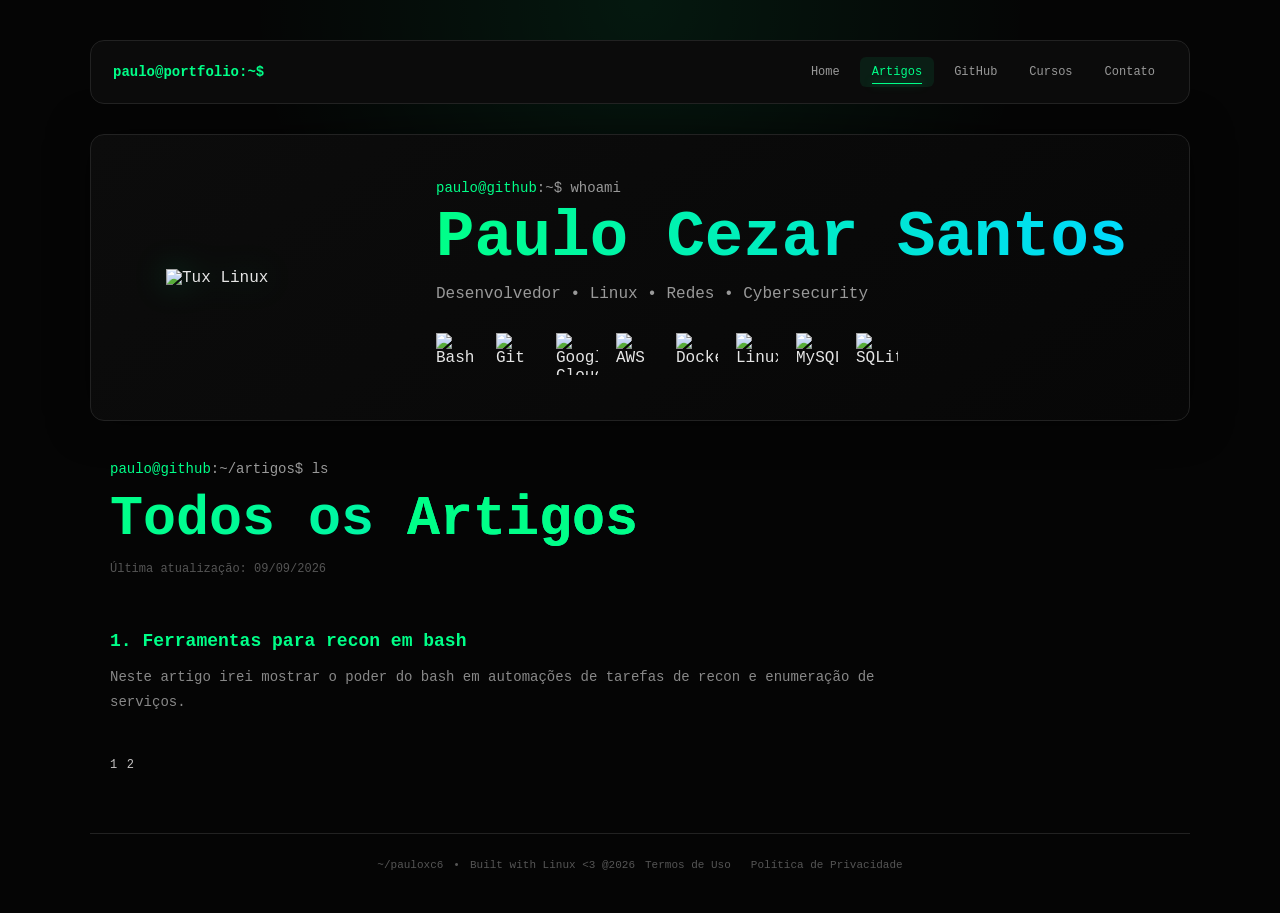
==== artigos/index.html @ ae943aca "style: fix HTML indentation" ====
<!DOCTYPE html>
<html lang="pt-BR">
    <head>
        <meta charset="UTF-8" />
        <meta name="viewport" content="width=device-width, initial-scale=1.0" />

        <title>Paulo Santos | Developer & Cybersecurity</title>

        <link rel="stylesheet" href="../style.css" />
        <link rel="stylesheet" href="./artigos.css" />
        <link rel="apple-touch-icon" sizes="180x180" href="../public/apple-touch-icon.png" />
        <link rel="icon" type="image/png" href="../public/favicon.ico" />
        <link rel="manifest" href="../public/site.webmanifest" />

        <meta name="description" content="Página de artigos, onde posso mostrar conteúdos interessantes." />
        <meta name="keywords" content="Paulo Santos, desenvolvedor, programação, Linux, cybersecurity, segurança da informação, pentest, redes, Bash, Python, PHP, Docker, Git" />

        <meta name="author" content="Paulo Santos" />

        <meta name="robots" content="index, follow" />

        <meta name="language" content="pt-BR" />

        <!-- Canonical -->
        <link rel="canonical" href="https://pauloxc6.github.io/" />

        <!-- Open Graph -->
        <meta property="og:type" content="website" />
        <meta property="og:title" content="Paulo Santos | Desenvolvedor & Cybersecurity" />
        <meta property="og:description" content="Portfólio, projetos e experiências com programação, Linux, redes e segurança da informação." />
        <meta property="og:url" content="https://pauloxc6.github.io/" />
        <meta property="og:site_name" content="Paulo Santos" />

        <!-- Twitter / X -->
        <meta name="twitter:card" content="summary" />
        <meta name="twitter:title" content="Paulo Santos | Desenvolvedor & Cybersecurity" />
        <meta name="twitter:description" content="Portfólio de Paulo Santos — programação, Linux, redes e segurança da informação." />

        <!-- Tema do navegador -->
        <meta name="theme-color" content="#050505" />

        <!-- Google recaptcha -->
        <script src="https://www.google.com/recaptcha/enterprise.js?render=6Ld63astAAAAAGvJQuIdii29S-Kse1_VtAWglQcY"></script>

        <!-- Google Tag Manager -->
        <script>
            (function (w, d, s, l, i) {
                w[l] = w[l] || [];
                w[l].push({ "gtm.start": new Date().getTime(), event: "gtm.js" });
                var f = d.getElementsByTagName(s)[0],
                    j = d.createElement(s),
                    dl = l != "dataLayer" ? "&l=" + l : "";
                j.async = true;
                j.src = "https://www.googletagmanager.com/gtm.js?id=" + i + dl;
                f.parentNode.insertBefore(j, f);
            })(window, document, "script", "dataLayer", "GTM-W9CK8HSD");
        </script>
        <!-- End Google Tag Manager -->
    </head>

    <body>
        <header class="navbar">
            <a href="../index.html" class="nav-logo">paulo@portfolio:~$</a>

            <nav class="nav-links">
                <a href="../index.html">Home</a>
                <a href="../artigos/index.html" class="active">Artigos</a>
                <a href="../index.html#repositories">GitHub</a>
                <a href="../cursos/index.html">Cursos</a>
                <a href="../contato.html">Contato</a>
            </nav>
        </header>

        <main class="container">
            <section class="hero">
                <div class="tux">
                    <img src="https://media.tenor.com/bhewUhwCTYYAAAAj/tux-linux-tux.gif" alt="Tux Linux" />
                </div>

                <div class="content">
                    <p class="terminal"><span>paulo@github</span>:~$ whoami</p>

                    <h1>Paulo Cezar Santos</h1>

                    <p class="description">Desenvolvedor • Linux • Redes • Cybersecurity</p>

                    <div class="tech-stack">
                        <img src="https://cdn.jsdelivr.net/gh/devicons/devicon/icons/bash/bash-original.svg" alt="Bash" />
                        <img src="https://cdn.jsdelivr.net/gh/devicons/devicon/icons/git/git-original.svg" alt="Git" />
                        <img src="https://cdn.jsdelivr.net/gh/devicons/devicon/icons/googlecloud/googlecloud-original.svg" alt="Google Cloud" />
                        <img src="https://cdn.jsdelivr.net/gh/devicons/devicon/icons/amazonwebservices/amazonwebservices-original-wordmark.svg" alt="AWS" />
                        <img src="https://cdn.jsdelivr.net/gh/devicons/devicon/icons/docker/docker-original.svg" alt="Docker" />
                        <img src="https://cdn.jsdelivr.net/gh/devicons/devicon/icons/linux/linux-original.svg" alt="Linux" />
                        <img src="https://cdn.jsdelivr.net/gh/devicons/devicon/icons/mysql/mysql-original.svg" alt="MySQL" />
                        <img src="https://cdn.jsdelivr.net/gh/devicons/devicon/icons/sqlite/sqlite-original.svg" alt="SQLite" />
                    </div>
                </div>
            </section>

            <section class="artigo-page">
                <p class="terminal"><span>paulo@github</span>:~/artigos$ ls</p>

                <h1>Todos os <span>Artigos</span></h1>

                <p class="artigo-updated">Última atualização: 09/09/2026</p>

                <section class="artigo-section">
                    <h2>
                        <a href="../artigos/a/artigo-001.html">1. Ferramentas para recon em bash</a>
                    </h2>

                    <p>Neste artigo irei mostrar o poder do bash em automações de tarefas de recon e enumeração de serviços.</p>
                </section>

                <section class="artigo-pagina">
                    <a href="../artigos/index.html">1</a>
                    <a href="../artigos/_p2/index.html">2</a>
                </section>
            </section>

            <footer>
                <span>~/pauloxc6</span>
                <span>•</span>
                <span>Built with Linux &lt;3 @2026</span>

                <div class="footer-links">
                    <a href="../termos.html">Termos de Uso</a>
                    <a href="../privacidade.html">Política de Privacidade</a>
                </div>
            </footer>
        </main>
        <!-- Google tag (gtag.js) -->
        <script async src="https://www.googletagmanager.com/gtag/js?id=G-Q71QZDFR70"></script>
        <script>
            window.dataLayer = window.dataLayer || [];
            function gtag() {
                dataLayer.push(arguments);
            }
            gtag("js", new Date());

            gtag("config", "G-Q71QZDFR70");
        </script>

        <!-- Google Tag Manager (noscript) -->
        <noscript><iframe src="https://www.googletagmanager.com/ns.html?id=GTM-W9CK8HSD" height="0" width="0" style="display: none; visibility: hidden"></iframe></noscript>
        <!-- End Google Tag Manager (noscript) -->
    </body>
</html>
<!-- Tá olhando aqui por que? kkk -->
---- style.css ----
/* ================================
   RESET
================================ */

* {
    margin: 0;
    padding: 0;
    box-sizing: border-box;
}


/* ================================
   VARIABLES
================================ */

:root {
    --background: #050505;
    --background-secondary: #0b0b0b;

    --card: #101010;
    --border: #222;

    --text: #e6e6e6;
    --text-secondary: #999;

    --green: #00ff88;
    --green-dark: #00aa5c;

    --purple: #bd00ff;

    --radius: 14px;
}

/* ================================
   BODY
================================ */

body {
    min-height: 100vh;

    background:
        radial-gradient(
            circle at top,
            rgba(0, 255, 136, 0.08),
            transparent 35%
        ),
        var(--background);

    color: var(--text);

    font-family:
        "JetBrains Mono",
        "Fira Code",
        "Cascadia Code",
        monospace;

    display: flex;
    flex-direction: column;
    align-items: center;

    padding: 40px 20px;
}


/* ================================
   CONTAINER
================================ */

.container {
    width: 100%;
    max-width: 1100px;
}


/* ================================
   HERO
================================ */

.hero {
    display: grid;

    grid-template-columns: 260px 1fr;

    gap: 40px;

    align-items: center;

    padding: 45px;

    background: linear-gradient(
        145deg,
        #0c0c0c,
        #070707
    );

    border: 1px solid var(--border);

    border-radius: var(--radius);

    box-shadow:
        0 0 40px rgba(0, 0, 0, 0.5),
        inset 0 0 30px rgba(255, 255, 255, 0.01);
}


/* ================================
   TUX
================================ */

.tux {
    display: flex;
    justify-content: center;
    align-items: center;
}

.tux img {
    width: 200px;

    filter:
        drop-shadow(0 0 15px rgba(0, 255, 136, 0.25));

    transition: 0.3s ease;
}

.tux img:hover {
    transform: scale(1.05);

    filter:
        drop-shadow(0 0 25px rgba(0, 255, 136, 0.5));
}


/* ================================
   TERMINAL
================================ */

.terminal {
    color: var(--text-secondary);

    font-size: 14px;

    margin-bottom: 10px;
}

.terminal span {
    color: var(--green);
}


/* ================================
   TITLE
================================ */

h1 {
    font-size: clamp(38px, 6vw, 64px);

    line-height: 1;

    margin-bottom: 15px;

    background: linear-gradient(
        90deg,
        var(--green),
        #00d9ff
    );

    -webkit-background-clip: text;
    background-clip: text;

    color: transparent;
}


/* ================================
   DESCRIPTION
================================ */

.description {
    color: var(--text-secondary);

    font-size: 16px;

    margin-bottom: 30px;
}


/* ================================
   TECH STACK
================================ */

.tech-stack {
    display: flex;

    align-items: center;

    flex-wrap: wrap;

    gap: 18px;
}

.tech-stack img {
    width: 42px;
    height: 42px;

    transition:
        transform 0.2s ease,
        filter 0.2s ease;
}

.tech-stack img:hover {
    transform: translateY(-5px) scale(1.1);

    filter:
        drop-shadow(0 0 10px rgba(0, 255, 136, 0.5));
}


/* ================================
   STATS
================================ */

.stats {
    display: grid;

    grid-template-columns: 1fr 1fr;

    gap: 20px;

    margin-top: 25px;
}

/* ================================
   NAVBAR
================================ */

.navbar {
    width: 100%;
    max-width: 1100px;

    display: flex;
    align-items: center;
    justify-content: space-between;

    margin-bottom: 30px;
    padding: 16px 22px;

    background: #0b0b0b;

    border: 1px solid var(--border);
    border-radius: var(--radius);

    position: relative;
    z-index: 1000;
}


/* ================================
   NAV LOGO
================================ */

.nav-logo {
    color: var(--green);

    font-size: 14px;
    font-weight: bold;

    text-decoration: none;

    transition:
        color 0.2s ease,
        text-shadow 0.2s ease;
}

.nav-logo:hover {
    color: #00ffaa;

    text-shadow:
        0 0 10px rgba(0, 255, 136, 0.5);
}


/* ================================
   NAV LINKS
================================ */

.nav-links {
    display: flex;
    align-items: center;

    gap: 8px;
}

.nav-links a {
    position: relative;

    padding: 8px 12px;

    color: var(--text-secondary);

    font-size: 12px;

    text-decoration: none;

    border-radius: 6px;

    transition:
        color 0.2s ease,
        background 0.2s ease;
}

.nav-links a:hover {
    color: var(--green);

    background: rgba(0, 255, 136, 0.05);
}


/* ================================
   ACTIVE
================================ */

.nav-links a.active {
    color: var(--green);

    background: rgba(0, 255, 136, 0.08);
}

.nav-links a.active::after {
    content: "";

    position: absolute;

    left: 12px;
    right: 12px;
    bottom: 3px;

    height: 1px;

    background: var(--green);

    box-shadow:
        0 0 8px rgba(0, 255, 136, 0.5);
}


/* ================================
   NAV RESPONSIVE
================================ */

@media (max-width: 750px) {

    .navbar {
        flex-direction: column;

        gap: 15px;

        padding: 15px;
    }

    .nav-links {
        justify-content: center;
        flex-wrap: wrap;
    }
}


@media (max-width: 500px) {

    .navbar {
        margin-bottom: 20px;
    }

    .nav-links {
        display: grid;

        grid-template-columns: repeat(2, 1fr);

        width: 100%;
    }

    .nav-links a {
        text-align: center;
    }
}

/* ================================
   CARDS
================================ */

.card {
    background: var(--card);

    border: 1px solid var(--border);

    border-radius: var(--radius);

    padding: 20px;

    display: flex;

    justify-content: center;
    align-items: center;

    overflow: hidden;

    transition:
        transform 0.25s ease,
        border-color 0.25s ease,
        box-shadow 0.25s ease;
}

.card:hover {
    transform: translateY(-5px);

    border-color: var(--green);

    box-shadow:
        0 10px 30px rgba(0, 255, 136, 0.08);
}

.card img {
    max-width: 100%;
    height: auto;
}

/* ================================
   REPOSITORIES
================================ */

.repositories {
    margin-top: 30px;

    padding: 25px;

    background: #0b0b0b;

    border: 1px solid var(--border);

    border-radius: var(--radius);
}


/* ================================
   SECTION TITLE
================================ */

.section-title {
    margin-bottom: 20px;

    color: #666;

    font-size: 13px;
}

.section-title span {
    color: var(--green);
}


/* ================================
   REPOSITORY GRID
================================ */

.repo-grid {
    display: grid;

    grid-template-columns: repeat(2, 1fr);

    gap: 15px;
}


/* ================================
   REPOSITORY CARD
================================ */

.repo-card {
    display: flex;

    flex-direction: column;

    min-height: 170px;

    padding: 20px;

    background: #101010;

    border: 1px solid var(--border);

    border-radius: 12px;

    color: var(--text);

    text-decoration: none;

    transition:
        transform 0.25s ease,
        border-color 0.25s ease,
        background 0.25s ease,
        box-shadow 0.25s ease;
}


/* ================================
   HOVER
================================ */

.repo-card:hover {
    transform: translateY(-5px);

    background: #131313;

    border-color: var(--green);

    box-shadow:
        0 10px 30px rgba(0, 255, 136, 0.08);
}


/* ================================
   REPOSITORY HEADER
================================ */

.repo-header {
    display: flex;

    align-items: center;

    justify-content: space-between;

    gap: 10px;
}


.repo-name {
    color: var(--green);

    font-size: 15px;

    font-weight: bold;

    overflow: hidden;

    text-overflow: ellipsis;

    white-space: nowrap;
}


.repo-arrow {
    color: #444;

    font-size: 18px;

    transition:
        transform 0.2s ease,
        color 0.2s ease;
}


.repo-card:hover .repo-arrow {
    transform: translateX(5px);

    color: var(--green);
}


/* ================================
   DESCRIPTION
================================ */

.repo-description {
    margin-top: 15px;

    color: #777;

    font-size: 12px;

    line-height: 1.6;

    display: -webkit-box;

    -webkit-line-clamp: 3;

    -webkit-box-orient: vertical;

    overflow: hidden;

    flex-grow: 1;
}


/* ================================
   REPOSITORY INFO
================================ */

.repo-info {
    display: flex;

    align-items: center;

    flex-wrap: wrap;

    gap: 15px;

    margin-top: 20px;

    color: #666;

    font-size: 11px;
}


.repo-info span {
    display: flex;

    align-items: center;

    gap: 4px;
}


/* ================================
   ERROR
================================ */

.repo-error {
    padding: 20px;

    color: #ff5555;

    font-size: 13px;

    text-align: center;
}


/* ================================
   ALL REPOSITORIES
================================ */

.all-repositories {
    display: block;

    width: fit-content;

    margin: 25px auto 0;

    padding: 10px 18px;

    border: 1px solid var(--border);

    border-radius: 8px;

    color: #777;

    font-size: 12px;

    text-decoration: none;

    transition:
        color 0.2s ease,
        border-color 0.2s ease,
        background 0.2s ease;
}


.all-repositories:hover {
    color: var(--green);

    border-color: var(--green);

    background: rgba(0, 255, 136, 0.05);
}


/* ================================
   LOADING
================================ */

#repositories > p {
    color: #555;

    font-size: 12px;
}


/* ================================
   RESPONSIVE
================================ */

@media (max-width: 750px) {

    .repo-grid {
        grid-template-columns: 1fr;
    }

}


@media (max-width: 500px) {

    .repositories {
        padding: 20px 15px;
    }

    .repo-card {
        min-height: 150px;

        padding: 17px;
    }

}

/* ================================
   SOCIAL
================================ */

.social {
	display: grid; 
	grid-template-columns: repeat(4, 1fr); 
	gap: 15px; 
	margin-top: 30px; 
}

/* ================================ 
  SOCIAL CARD
================================ */

 .social-card { 
	position: relative; 
	display: flex; 
	align-items: center; 
	gap: 13px; 
	padding: 16px; 
	background: #0d0d0d; 
	border: 1px solid var(--border); 
	border-radius: 12px; 
	text-decoration: none; 
	color: var(--text); 
	overflow: hidden; 
	transition: transform 0.25s ease, border-color 0.25s ease, background 0.25s ease; 
} 

.social-card:hover { 
	transform: translateY(-5px); 
	background: #111; 
	border-color: var(--green); 
}

 /* ================================ 
  ICON 
================================ */

 .social-icon { 
	width: 42px; 
	height: 42px; 
	display: flex; 
	align-items: center; 
	justify-content: center; 
	border-radius: 10px; 
	font-size: 25px; 	
	flex-shrink: 0; 
} 

/* Instagram */ 
.instagram { 
	background: rgba(228, 64, 95, 0.12); 
	color: #E4405F; 
} 

.instagram-alt { 
	background: rgba(37, 64, 73, 0.25); 
	color: #6c9aa8; 
} 

/* TryHackMe */ 
.tryhackme { 
	background: rgba(136, 204, 20, 0.12); 
	color: #88cc14; 
}

 /* TikTok */ 
.tiktok { 
	background: rgba(255, 255, 255, 0.08); 
	color: #fff; 
} 

/* ================================ 
  TEXT 
================================ */

 .social-info { 
	display: flex; 
	flex-direction: column; 
	min-width: 0; 
} 

.social-info strong { 
	font-size: 13px; 
	white-space: nowrap; 
} 

.social-info small { 
	margin-top: 3px; 
	color: #666; 
	font-size: 11px; 
	white-space: nowrap; 
	overflow: hidden; 
	text-overflow: ellipsis; 
}

 /* ================================ 
  ARROW 
================================ */

 .arrow { 
	margin-left: auto; 
	color: #444; 
	font-size: 18px; 
	transition: transform 0.2s ease, color 0.2s ease; 
}

 .social-card:hover .arrow { 
	transform: translateX(4px); 
	color: var(--green); 
}

/* ================================
   CONTACT
================================ */

.contact {
    margin-top: 30px;

    padding: 25px;

    background: #0b0b0b;

    border: 1px solid var(--border);

    border-radius: var(--radius);
}


/* ================================
   CONTACT TITLE
================================ */

.contact-title {
    margin-bottom: 20px;

    color: #666;

    font-size: 13px;
}

.contact-title span {
    color: var(--green);
}


/* ================================
   CONTACT LINKS
================================ */

.contact-links {
    display: grid;

    grid-template-columns: 1fr 1fr;

    gap: 15px;
}


/* ================================
   CONTACT CARD
================================ */

.contact-card {
    display: flex;

    align-items: center;

    gap: 15px;

    padding: 18px;

    background: #101010;

    border: 1px solid var(--border);

    border-radius: 12px;

    text-decoration: none;

    color: var(--text);

    transition:
        transform 0.25s ease,
        border-color 0.25s ease,
        background 0.25s ease;
}

.contact-card:hover {
    transform: translateY(-4px);

    background: #131313;

    border-color: var(--green);
}


/* ================================
   CONTACT ICON
================================ */

.contact-icon {
    width: 48px;
    height: 48px;

    display: flex;

    align-items: center;
    justify-content: center;

    border-radius: 10px;

    font-size: 25px;

    flex-shrink: 0;
}

.email {
    background: rgba(110, 80, 255, 0.12);

    color: #9b8cff;
}


/* ================================
   CONTACT INFO
================================ */

.contact-info {
    display: flex;

    flex-direction: column;
}

.contact-info strong {
    font-size: 14px;
}

.contact-info small {
    margin-top: 4px;

    color: #666;

    font-size: 11px;
}


/* ================================
   CONTACT ARROW
================================ */

.contact-arrow {
    margin-left: auto;

    color: #444;

    font-size: 20px;

    transition:
        transform 0.2s ease,
        color 0.2s ease;
}

.contact-card:hover .contact-arrow {
    transform: translateX(5px);

    color: var(--green);
}


/* ================================
   RESPONSIVE
================================ */

@media (max-width: 600px) {

    .contact-links {
        grid-template-columns: 1fr;
    }

}

/* ================================
   FOOTER
================================ */

footer {
    display: flex;

    justify-content: center;

    gap: 10px;

    width: 100%;

    margin-top: 50px;
    padding-top: 25px;

    border-top: 1px solid var(--border);

    color: #555;

    font-family: "Courier New", monospace;

    font-size: 11px;
}

.footer-main {
    display: flex;

    justify-content: center;
    align-items: center;

    gap: 10px;

    margin-bottom: 15px;
}

.footer-main span:first-child {
    color: var(--green);
}

.footer-links {
    display: flex;

    justify-content: center;

    gap: 20px;
}

.footer-links a {
    color: #555;

    text-decoration: none;

    transition: color 0.2s ease;
}

.footer-links a:hover {
    color: var(--green);
}


/* ================================
   RESPONSIVE
================================ */

@media (max-width: 850px) { 
	.social { grid-template-columns: repeat(2, 1fr); } 
} 

@media (max-width: 500px) {
	 .social { grid-template-columns: 1fr; } 
}

/* =========================
   SYSTEM LOG
========================= */

.system-log {
    position: fixed;
    right: 25px;
    top: 25px;

    max-width: 420px;

    padding: 12px 16px;

    background: rgba(5, 10, 7, 0.95);
    border: 1px solid #1aff66;
    border-radius: 6px;

    color: #1aff66;

    font-family: "Courier New", monospace;
    font-size: 14px;

    box-shadow:
        0 0 10px rgba(26, 255, 102, 0.25),
        inset 0 0 10px rgba(26, 255, 102, 0.05);

    opacity: 0;
    transform: translateX(30px);

    pointer-events: none;
    z-index: 9999;

    transition:
        opacity 0.4s ease,
        transform 0.4s ease;
}

/* Quando o log aparece */

.system-log.show {
    opacity: 1;
    transform: translateX(0);
}

/* Prefixo */

.log-prefix {
    color: #00ff55;
    margin-right: 8px;
}

/* Cursor */

.log-cursor {
    display: inline-block;

    margin-left: 2px;

    animation: blink 0.8s infinite;
}

/* Cursor piscando */

@keyframes blink {
    0%,
    49% {
        opacity: 1;
    }

    50%,
    100% {
        opacity: 0;
    }
}

/* Mobile */

@media (max-width: 700px) {
    .system-log {
        right: 15px;
        top: 15px;
        max-width: calc(100% - 30px);
        font-size: 12px;
    }
}

/* ================================
   CONTACT FORM
================================ */

.enviar-contato {
    display: flex;
    flex-direction: column;

    gap: 15px;
}


/* ================================
   INPUTS
================================ */

.enviar-contato input,
.enviar-contato textarea {
    width: 100%;

    padding: 14px 16px;

    background: #080808;

    border: 1px solid var(--border);
    border-radius: 8px;

    color: var(--text);

    font-family:
        "JetBrains Mono",
        "Fira Code",
        "Cascadia Code",
        monospace;

    font-size: 13px;

    outline: none;

    transition:
        border-color 0.2s ease,
        box-shadow 0.2s ease;
}


.enviar-contato textarea {
    resize: vertical;

    min-height: 160px;
}


/* ================================
   PLACEHOLDER
================================ */

.enviar-contato input::placeholder,
.enviar-contato textarea::placeholder {
    color: #555;
}


/* ================================
   FOCUS
================================ */

.enviar-contato input:focus,
.enviar-contato textarea:focus {
    border-color: var(--green);

    box-shadow:
        0 0 12px rgba(0, 255, 136, 0.08);
}


/* ================================
   BUTTON
================================ */

.enviar-contato button {
    align-self: flex-start;

    padding: 10px 18px;

    background: transparent;

    border: 1px solid var(--green);
    border-radius: 6px;

    color: var(--green);

    font-family: "Courier New", monospace;

    font-size: 12px;

    cursor: pointer;

    transition:
        background 0.2s ease,
        color 0.2s ease,
        box-shadow 0.2s ease;
}


.enviar-contato button:hover {
    background: var(--green);

    color: #000;

    box-shadow:
        0 0 15px rgba(0, 255, 136, 0.25);
}

/* ================================
   LEGAL PAGES
================================ */

.legal-page {
    width: 100%;

    margin-top: 30px;
}

.legal-page h1 {
    margin: 15px 0;

    font-size: clamp(35px, 6vw, 55px);

    font-family: "Courier New", monospace;
}

.legal-page h1 span {
    color: var(--green);
}

.legal-updated {
    margin-bottom: 50px;

    color: #555;

    font-size: 12px;
}

.legal-section {
    max-width: 800px;

    margin-bottom: 40px;
}

.legal-section h2 {
    margin-bottom: 12px;

    color: var(--green);

    font-family: "Courier New", monospace;

    font-size: 18px;
}

.legal-section p {
    margin: 0;

    color: #888;

    font-size: 14px;

    line-height: 1.8;
}
---- artigos/artigos.css ----
/* ================================
   Artigo PAGES
================================ */

.artigo-page {
  margin: 10px;
  padding: 10px;
  width: 100%;
  margin-top: 30px;
}

.artigo-page h1 {
  margin: 15px 0;
  font-size: clamp(35px, 6vw, 55px);
  font-family: "Courier New", monospace;
}

.artigo-page h1 span {
  color: var(--green);
}

.artigo-updated {
  margin-bottom: 50px;
  color: #555;
  font-size: 12px;
}

.artigo-section {
  max-width: 800px;
  margin-bottom: 40px;
}

.artigo-section h2 {
  margin-bottom: 12px;
  color: var(--green);
  font-family: "Courier New", monospace;
  font-size: 1.5rem;
}

.artigo-section h2 a {
  margin-bottom: 12px;
  color: var(--green);
  font-family: "Courier New", monospace;
  font-size: 18px;
  text-decoration: none;
}

.artigo-section p {
  margin: 0;
  color: #888;
  font-size: 14px;
  line-height: 1.8;
}

.artigo-pagina a {
  margin: 0;
  color: #c5c3c3;
  font-size: 12px;
  font-family: "Courier New", monospace;
  line-height: 2px;
  text-decoration: none;
}

.img {
  margin: 0;
  padding: 0;
  height: auto;
  max-width: 100%;
  display: block;
  border-radius: 4%;
  border-color: #555666;
  border-style: groove;
}

ul {
  list-style: none;
  padding: 0;
}

li {
  margin-bottom: 8px;
  font-family: sans-serif;
  font-size: smaller;
}

strong {
  color: #0066cc;
}

.br-hl {
  border-top: 2px dotted rgb(92, 92, 92);
  border-bottom: 0;
}
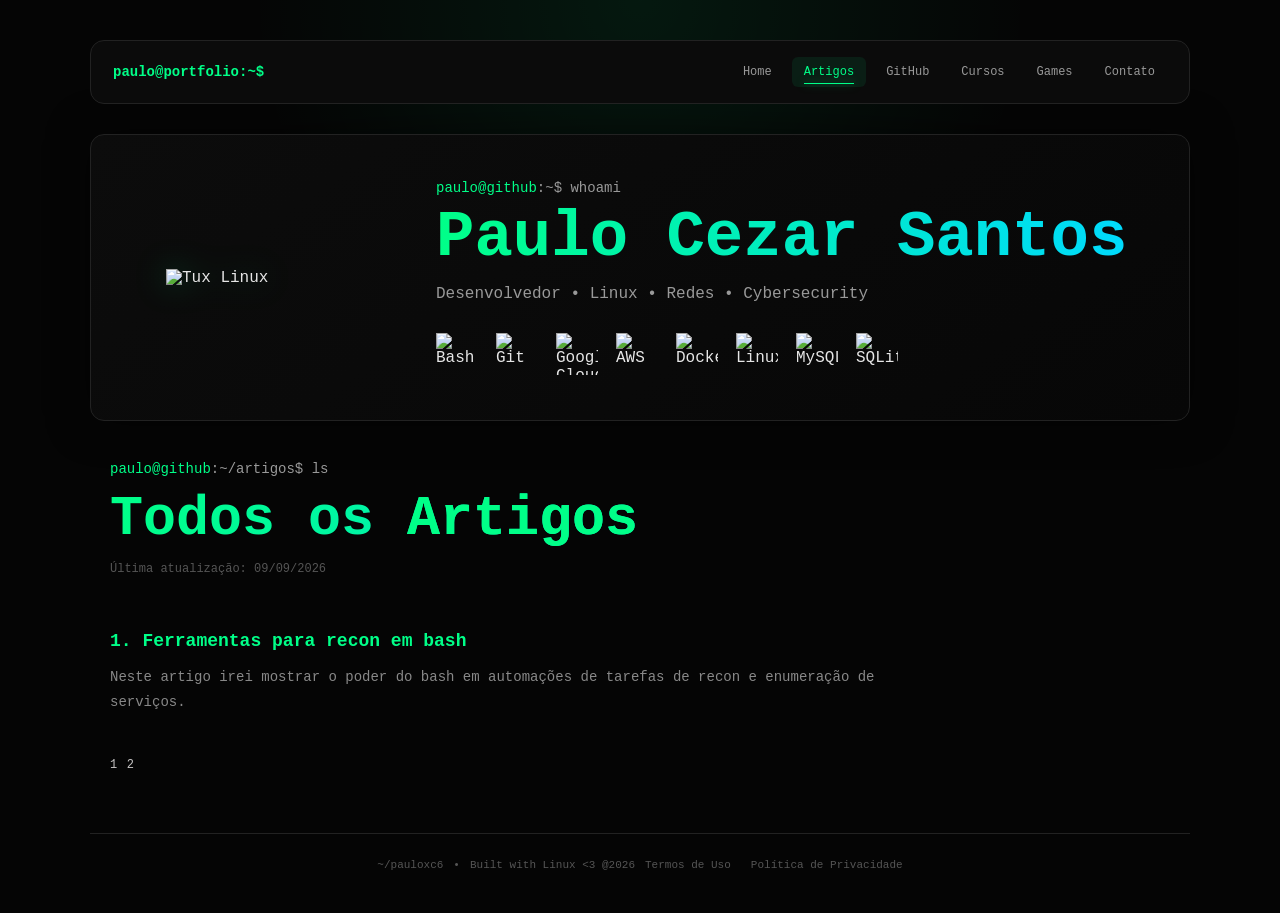
==== commit 42056b7d: "feat: add page listing all GitHub games" ====
--- a/artigos/index.html
+++ b/artigos/index.html
@@ -67,6 +67,7 @@
                 <a href="../artigos/index.html" class="active">Artigos</a>
                 <a href="../index.html#repositories">GitHub</a>
                 <a href="../cursos/index.html">Cursos</a>
+                <a href="../g/games.html">Games</a>
                 <a href="../contato.html">Contato</a>
             </nav>
         </header>
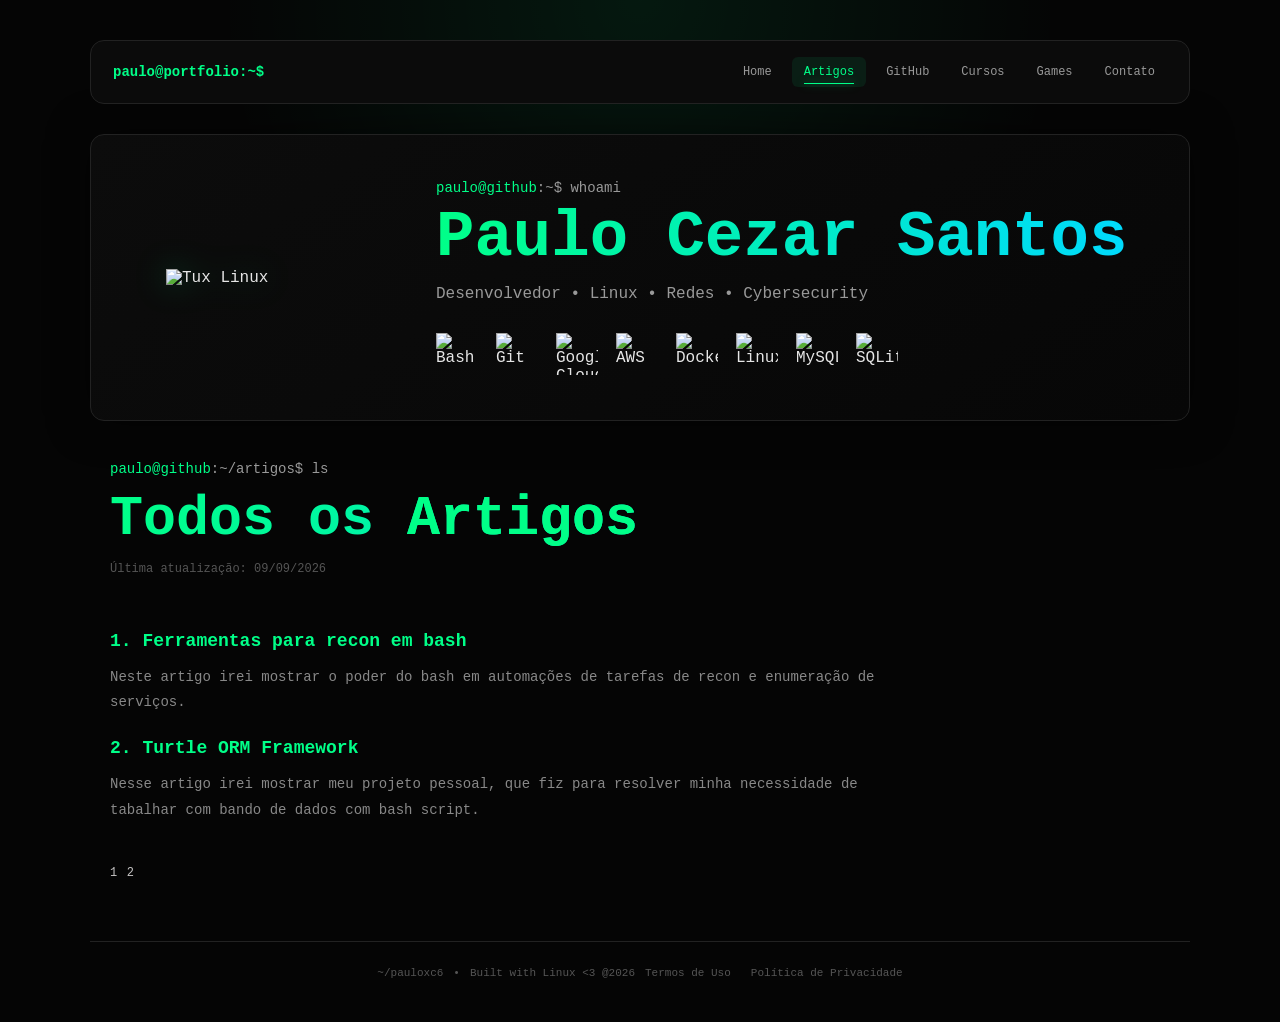
==== commit 6e487ecf: "docs: add article about Turtle ORM" ====
--- a/artigos/index.html
+++ b/artigos/index.html
@@ -111,6 +111,14 @@
                     </h2>
 
                     <p>Neste artigo irei mostrar o poder do bash em automações de tarefas de recon e enumeração de serviços.</p>
+
+                    <br />
+
+                    <h2>
+                        <a href="../artigos/a/artigo-002.html">2. Turtle ORM Framework</a>
+                    </h2>
+
+                    <p>Nesse artigo irei mostrar meu projeto pessoal, que fiz para resolver minha necessidade de tabalhar com bando de dados com bash script.</p>
                 </section>
 
                 <section class="artigo-pagina">
--- a/artigos/artigos.css
+++ b/artigos/artigos.css
@@ -91,3 +91,13 @@
   border-top: 2px dotted rgb(92, 92, 92);
   border-bottom: 0;
 }
+
+/* ===================================
+Docs Turtle
+====================================== */
+
+.docs-turtle {
+  text-decoration: none;
+  color: #0066cc;
+  font-weight: 700;
+}
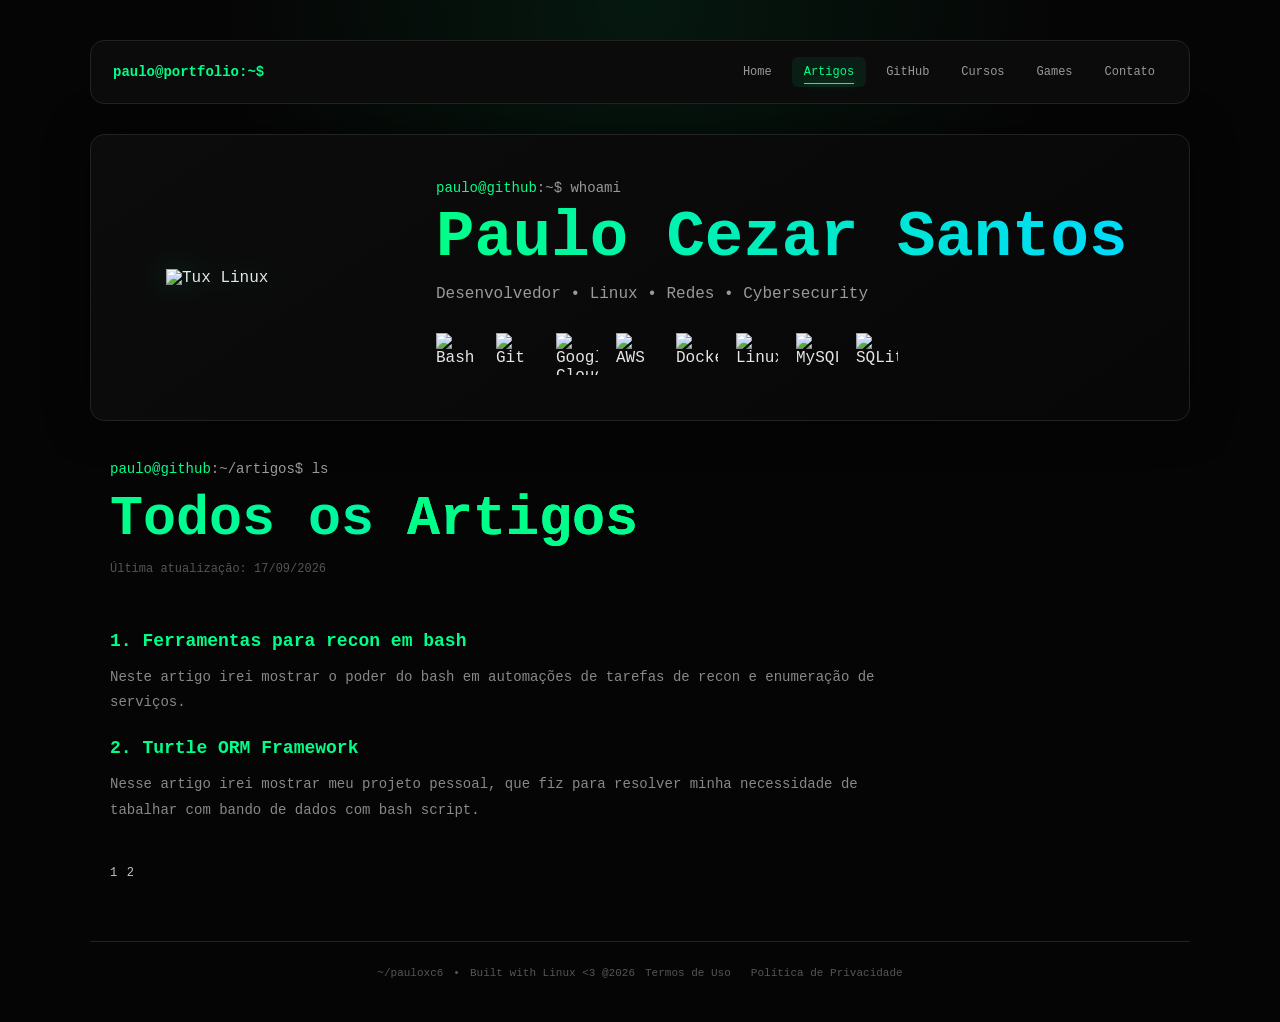
==== commit 7896d32d: "fix: date in articale main page" ====
--- a/artigos/index.html
+++ b/artigos/index.html
@@ -103,7 +103,7 @@
 
                 <h1>Todos os <span>Artigos</span></h1>
 
-                <p class="artigo-updated">Última atualização: 09/09/2026</p>
+                <p class="artigo-updated">Última atualização: 17/09/2026</p>
 
                 <section class="artigo-section">
                     <h2>
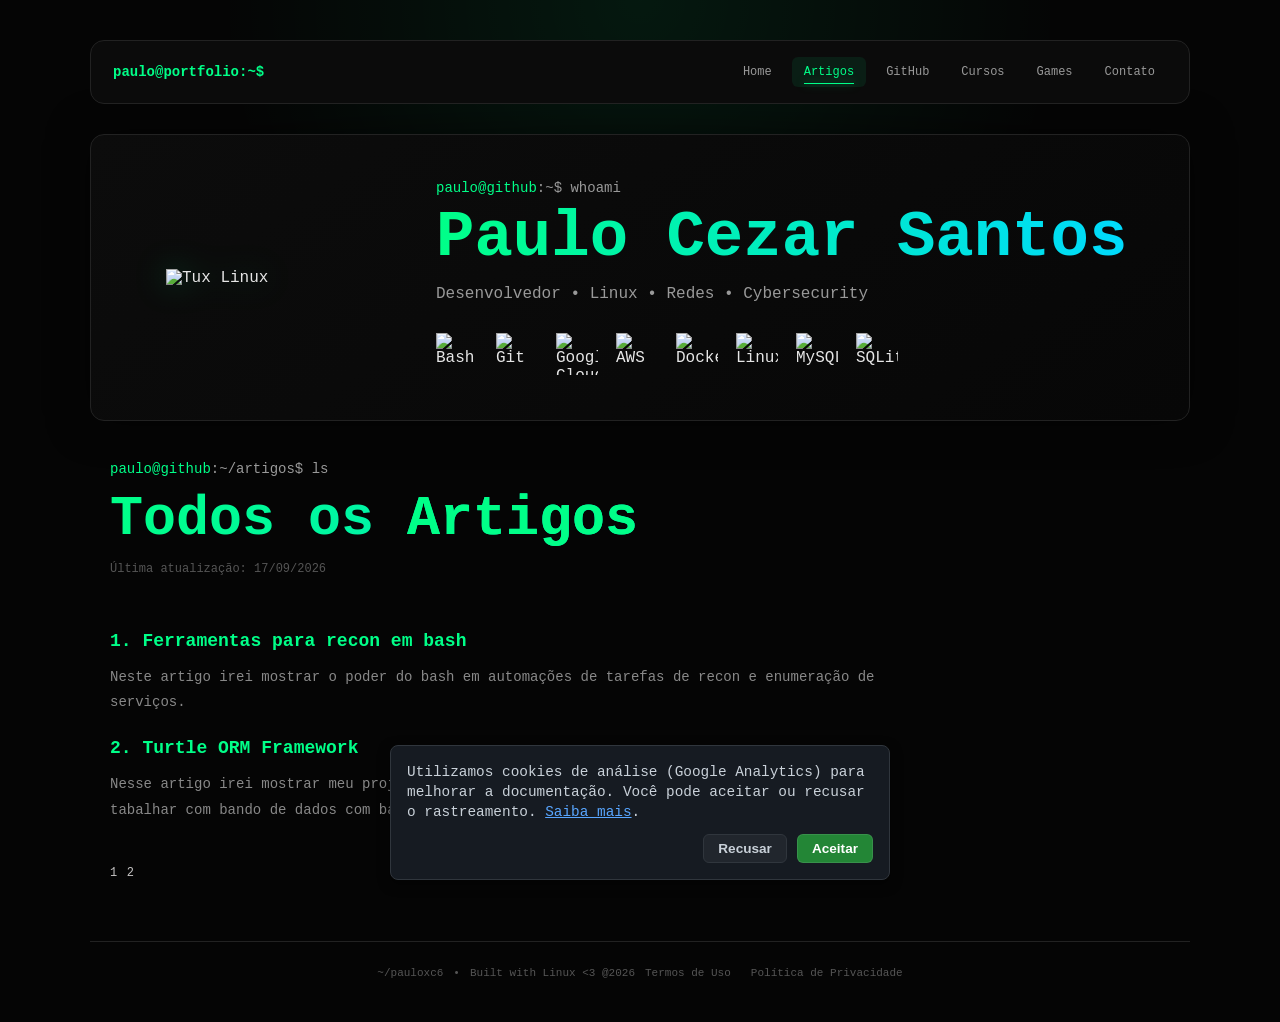
==== commit 92f2a379: "feat: Adds cookie consent banner and adjusts privacy policies" ====
--- a/artigos/index.html
+++ b/artigos/index.html
@@ -127,6 +127,20 @@
                 </section>
             </section>
 
+            <!-- Banner de Consentimento de Cookies -->
+            <div id="cookie-banner" class="cookie-banner" style="display: none">
+                <div class="cookie-content">
+                    <p>
+                        Utilizamos cookies de análise (Google Analytics) para melhorar a documentação. Você pode aceitar ou recusar o rastreamento.
+                        <a href="../privacidade.html">Saiba mais</a>.
+                    </p>
+                    <div class="cookie-buttons">
+                        <button id="cookie-reject" class="btn-cookie btn-reject">Recusar</button>
+                        <button id="cookie-accept" class="btn-cookie btn-accept">Aceitar</button>
+                    </div>
+                </div>
+            </div>
+
             <footer>
                 <span>~/pauloxc6</span>
                 <span>•</span>
@@ -138,17 +152,9 @@
                 </div>
             </footer>
         </main>
+
         <!-- Google tag (gtag.js) -->
-        <script async src="https://www.googletagmanager.com/gtag/js?id=G-Q71QZDFR70"></script>
-        <script>
-            window.dataLayer = window.dataLayer || [];
-            function gtag() {
-                dataLayer.push(arguments);
-            }
-            gtag("js", new Date());
-
-            gtag("config", "G-Q71QZDFR70");
-        </script>
+        <script src="../assets/js/cookies.js"></script>
 
         <!-- Google Tag Manager (noscript) -->
         <noscript><iframe src="https://www.googletagmanager.com/ns.html?id=GTM-W9CK8HSD" height="0" width="0" style="display: none; visibility: hidden"></iframe></noscript>
--- a/style.css
+++ b/style.css
@@ -8,7 +8,6 @@
     box-sizing: border-box;
 }
 
-
 /* ================================
    VARIABLES
 ================================ */
@@ -38,21 +37,11 @@
 body {
     min-height: 100vh;
 
-    background:
-        radial-gradient(
-            circle at top,
-            rgba(0, 255, 136, 0.08),
-            transparent 35%
-        ),
-        var(--background);
+    background: radial-gradient(circle at top, rgba(0, 255, 136, 0.08), transparent 35%), var(--background);
 
     color: var(--text);
 
-    font-family:
-        "JetBrains Mono",
-        "Fira Code",
-        "Cascadia Code",
-        monospace;
+    font-family: "JetBrains Mono", "Fira Code", "Cascadia Code", monospace;
 
     display: flex;
     flex-direction: column;
@@ -60,7 +49,6 @@
 
     padding: 40px 20px;
 }
-
 
 /* ================================
    CONTAINER
@@ -71,7 +59,6 @@
     max-width: 1100px;
 }
 
-
 /* ================================
    HERO
 ================================ */
@@ -87,21 +74,14 @@
 
     padding: 45px;
 
-    background: linear-gradient(
-        145deg,
-        #0c0c0c,
-        #070707
-    );
+    background: linear-gradient(145deg, #0c0c0c, #070707);
 
     border: 1px solid var(--border);
 
     border-radius: var(--radius);
 
-    box-shadow:
-        0 0 40px rgba(0, 0, 0, 0.5),
-        inset 0 0 30px rgba(255, 255, 255, 0.01);
-}
-
+    box-shadow: 0 0 40px rgba(0, 0, 0, 0.5), inset 0 0 30px rgba(255, 255, 255, 0.01);
+}
 
 /* ================================
    TUX
@@ -116,8 +96,7 @@
 .tux img {
     width: 200px;
 
-    filter:
-        drop-shadow(0 0 15px rgba(0, 255, 136, 0.25));
+    filter: drop-shadow(0 0 15px rgba(0, 255, 136, 0.25));
 
     transition: 0.3s ease;
 }
@@ -125,10 +104,8 @@
 .tux img:hover {
     transform: scale(1.05);
 
-    filter:
-        drop-shadow(0 0 25px rgba(0, 255, 136, 0.5));
-}
-
+    filter: drop-shadow(0 0 25px rgba(0, 255, 136, 0.5));
+}
 
 /* ================================
    TERMINAL
@@ -146,7 +123,6 @@
     color: var(--green);
 }
 
-
 /* ================================
    TITLE
 ================================ */
@@ -158,11 +134,7 @@
 
     margin-bottom: 15px;
 
-    background: linear-gradient(
-        90deg,
-        var(--green),
-        #00d9ff
-    );
+    background: linear-gradient(90deg, var(--green), #00d9ff);
 
     -webkit-background-clip: text;
     background-clip: text;
@@ -170,7 +142,6 @@
     color: transparent;
 }
 
-
 /* ================================
    DESCRIPTION
 ================================ */
@@ -182,7 +153,6 @@
 
     margin-bottom: 30px;
 }
-
 
 /* ================================
    TECH STACK
@@ -202,18 +172,14 @@
     width: 42px;
     height: 42px;
 
-    transition:
-        transform 0.2s ease,
-        filter 0.2s ease;
+    transition: transform 0.2s ease, filter 0.2s ease;
 }
 
 .tech-stack img:hover {
     transform: translateY(-5px) scale(1.1);
 
-    filter:
-        drop-shadow(0 0 10px rgba(0, 255, 136, 0.5));
-}
-
+    filter: drop-shadow(0 0 10px rgba(0, 255, 136, 0.5));
+}
 
 /* ================================
    STATS
@@ -253,7 +219,6 @@
     z-index: 1000;
 }
 
-
 /* ================================
    NAV LOGO
 ================================ */
@@ -266,18 +231,14 @@
 
     text-decoration: none;
 
-    transition:
-        color 0.2s ease,
-        text-shadow 0.2s ease;
+    transition: color 0.2s ease, text-shadow 0.2s ease;
 }
 
 .nav-logo:hover {
     color: #00ffaa;
 
-    text-shadow:
-        0 0 10px rgba(0, 255, 136, 0.5);
-}
-
+    text-shadow: 0 0 10px rgba(0, 255, 136, 0.5);
+}
 
 /* ================================
    NAV LINKS
@@ -303,9 +264,7 @@
 
     border-radius: 6px;
 
-    transition:
-        color 0.2s ease,
-        background 0.2s ease;
+    transition: color 0.2s ease, background 0.2s ease;
 }
 
 .nav-links a:hover {
@@ -313,7 +272,6 @@
 
     background: rgba(0, 255, 136, 0.05);
 }
-
 
 /* ================================
    ACTIVE
@@ -338,17 +296,14 @@
 
     background: var(--green);
 
-    box-shadow:
-        0 0 8px rgba(0, 255, 136, 0.5);
-}
-
+    box-shadow: 0 0 8px rgba(0, 255, 136, 0.5);
+}
 
 /* ================================
    NAV RESPONSIVE
 ================================ */
 
 @media (max-width: 750px) {
-
     .navbar {
         flex-direction: column;
 
@@ -363,9 +318,7 @@
     }
 }
 
-
 @media (max-width: 500px) {
-
     .navbar {
         margin-bottom: 20px;
     }
@@ -403,10 +356,7 @@
 
     overflow: hidden;
 
-    transition:
-        transform 0.25s ease,
-        border-color 0.25s ease,
-        box-shadow 0.25s ease;
+    transition: transform 0.25s ease, border-color 0.25s ease, box-shadow 0.25s ease;
 }
 
 .card:hover {
@@ -414,8 +364,7 @@
 
     border-color: var(--green);
 
-    box-shadow:
-        0 10px 30px rgba(0, 255, 136, 0.08);
+    box-shadow: 0 10px 30px rgba(0, 255, 136, 0.08);
 }
 
 .card img {
@@ -439,7 +388,6 @@
     border-radius: var(--radius);
 }
 
-
 /* ================================
    SECTION TITLE
 ================================ */
@@ -456,7 +404,6 @@
     color: var(--green);
 }
 
-
 /* ================================
    REPOSITORY GRID
 ================================ */
@@ -469,7 +416,6 @@
     gap: 15px;
 }
 
-
 /* ================================
    REPOSITORY CARD
 ================================ */
@@ -493,13 +439,8 @@
 
     text-decoration: none;
 
-    transition:
-        transform 0.25s ease,
-        border-color 0.25s ease,
-        background 0.25s ease,
-        box-shadow 0.25s ease;
-}
-
+    transition: transform 0.25s ease, border-color 0.25s ease, background 0.25s ease, box-shadow 0.25s ease;
+}
 
 /* ================================
    HOVER
@@ -512,10 +453,8 @@
 
     border-color: var(--green);
 
-    box-shadow:
-        0 10px 30px rgba(0, 255, 136, 0.08);
-}
-
+    box-shadow: 0 10px 30px rgba(0, 255, 136, 0.08);
+}
 
 /* ================================
    REPOSITORY HEADER
@@ -531,7 +470,6 @@
     gap: 10px;
 }
 
-
 .repo-name {
     color: var(--green);
 
@@ -545,18 +483,14 @@
 
     white-space: nowrap;
 }
-
 
 .repo-arrow {
     color: #444;
 
     font-size: 18px;
 
-    transition:
-        transform 0.2s ease,
-        color 0.2s ease;
-}
-
+    transition: transform 0.2s ease, color 0.2s ease;
+}
 
 .repo-card:hover .repo-arrow {
     transform: translateX(5px);
@@ -564,7 +498,6 @@
     color: var(--green);
 }
 
-
 /* ================================
    DESCRIPTION
 ================================ */
@@ -589,7 +522,6 @@
     flex-grow: 1;
 }
 
-
 /* ================================
    REPOSITORY INFO
 ================================ */
@@ -610,7 +542,6 @@
     font-size: 11px;
 }
 
-
 .repo-info span {
     display: flex;
 
@@ -618,7 +549,6 @@
 
     gap: 4px;
 }
-
 
 /* ================================
    ERROR
@@ -634,7 +564,6 @@
     text-align: center;
 }
 
-
 /* ================================
    ALL REPOSITORIES
 ================================ */
@@ -658,12 +587,8 @@
 
     text-decoration: none;
 
-    transition:
-        color 0.2s ease,
-        border-color 0.2s ease,
-        background 0.2s ease;
-}
-
+    transition: color 0.2s ease, border-color 0.2s ease, background 0.2s ease;
+}
 
 .all-repositories:hover {
     color: var(--green);
@@ -672,7 +597,6 @@
 
     background: rgba(0, 255, 136, 0.05);
 }
-
 
 /* ================================
    LOADING
@@ -684,22 +608,17 @@
     font-size: 12px;
 }
 
-
 /* ================================
    RESPONSIVE
 ================================ */
 
 @media (max-width: 750px) {
-
     .repo-grid {
         grid-template-columns: 1fr;
     }
-
-}
-
+}
 
 @media (max-width: 500px) {
-
     .repositories {
         padding: 20px 15px;
     }
@@ -709,7 +628,6 @@
 
         padding: 17px;
     }
-
 }
 
 /* ================================
@@ -717,113 +635,113 @@
 ================================ */
 
 .social {
-	display: grid; 
-	grid-template-columns: repeat(4, 1fr); 
-	gap: 15px; 
-	margin-top: 30px; 
+    display: grid;
+    grid-template-columns: repeat(4, 1fr);
+    gap: 15px;
+    margin-top: 30px;
 }
 
 /* ================================ 
   SOCIAL CARD
 ================================ */
 
- .social-card { 
-	position: relative; 
-	display: flex; 
-	align-items: center; 
-	gap: 13px; 
-	padding: 16px; 
-	background: #0d0d0d; 
-	border: 1px solid var(--border); 
-	border-radius: 12px; 
-	text-decoration: none; 
-	color: var(--text); 
-	overflow: hidden; 
-	transition: transform 0.25s ease, border-color 0.25s ease, background 0.25s ease; 
-} 
-
-.social-card:hover { 
-	transform: translateY(-5px); 
-	background: #111; 
-	border-color: var(--green); 
-}
-
- /* ================================ 
+.social-card {
+    position: relative;
+    display: flex;
+    align-items: center;
+    gap: 13px;
+    padding: 16px;
+    background: #0d0d0d;
+    border: 1px solid var(--border);
+    border-radius: 12px;
+    text-decoration: none;
+    color: var(--text);
+    overflow: hidden;
+    transition: transform 0.25s ease, border-color 0.25s ease, background 0.25s ease;
+}
+
+.social-card:hover {
+    transform: translateY(-5px);
+    background: #111;
+    border-color: var(--green);
+}
+
+/* ================================ 
   ICON 
 ================================ */
 
- .social-icon { 
-	width: 42px; 
-	height: 42px; 
-	display: flex; 
-	align-items: center; 
-	justify-content: center; 
-	border-radius: 10px; 
-	font-size: 25px; 	
-	flex-shrink: 0; 
-} 
-
-/* Instagram */ 
-.instagram { 
-	background: rgba(228, 64, 95, 0.12); 
-	color: #E4405F; 
-} 
-
-.instagram-alt { 
-	background: rgba(37, 64, 73, 0.25); 
-	color: #6c9aa8; 
-} 
-
-/* TryHackMe */ 
-.tryhackme { 
-	background: rgba(136, 204, 20, 0.12); 
-	color: #88cc14; 
-}
-
- /* TikTok */ 
-.tiktok { 
-	background: rgba(255, 255, 255, 0.08); 
-	color: #fff; 
-} 
+.social-icon {
+    width: 42px;
+    height: 42px;
+    display: flex;
+    align-items: center;
+    justify-content: center;
+    border-radius: 10px;
+    font-size: 25px;
+    flex-shrink: 0;
+}
+
+/* Instagram */
+.instagram {
+    background: rgba(228, 64, 95, 0.12);
+    color: #e4405f;
+}
+
+.instagram-alt {
+    background: rgba(37, 64, 73, 0.25);
+    color: #6c9aa8;
+}
+
+/* TryHackMe */
+.tryhackme {
+    background: rgba(136, 204, 20, 0.12);
+    color: #88cc14;
+}
+
+/* TikTok */
+.tiktok {
+    background: rgba(255, 255, 255, 0.08);
+    color: #fff;
+}
 
 /* ================================ 
   TEXT 
 ================================ */
 
- .social-info { 
-	display: flex; 
-	flex-direction: column; 
-	min-width: 0; 
-} 
-
-.social-info strong { 
-	font-size: 13px; 
-	white-space: nowrap; 
-} 
-
-.social-info small { 
-	margin-top: 3px; 
-	color: #666; 
-	font-size: 11px; 
-	white-space: nowrap; 
-	overflow: hidden; 
-	text-overflow: ellipsis; 
-}
-
- /* ================================ 
+.social-info {
+    display: flex;
+    flex-direction: column;
+    min-width: 0;
+}
+
+.social-info strong {
+    font-size: 13px;
+    white-space: nowrap;
+}
+
+.social-info small {
+    margin-top: 3px;
+    color: #666;
+    font-size: 11px;
+    white-space: nowrap;
+    overflow: hidden;
+    text-overflow: ellipsis;
+}
+
+/* ================================ 
   ARROW 
 ================================ */
 
- .arrow { 
-	margin-left: auto; 
-	color: #444; 
-	font-size: 18px; 
-	transition: transform 0.2s ease, color 0.2s ease; 
-}
-
- .social-card:hover .arrow { 
-	transform: translateX(4px); 
-	color: var(--green); 
+.arrow {
+    margin-left: auto;
+    color: #444;
+    font-size: 18px;
+    transition: transform 0.2s ease, color 0.2s ease;
+}
+
+.social-card:hover .arrow {
+    transform: translateX(4px);
+    color: var(--green);
 }
 
 /* ================================
@@ -842,7 +760,6 @@
     border-radius: var(--radius);
 }
 
-
 /* ================================
    CONTACT TITLE
 ================================ */
@@ -859,7 +776,6 @@
     color: var(--green);
 }
 
-
 /* ================================
    CONTACT LINKS
 ================================ */
@@ -872,7 +788,6 @@
     gap: 15px;
 }
 
-
 /* ================================
    CONTACT CARD
 ================================ */
@@ -896,10 +811,7 @@
 
     color: var(--text);
 
-    transition:
-        transform 0.25s ease,
-        border-color 0.25s ease,
-        background 0.25s ease;
+    transition: transform 0.25s ease, border-color 0.25s ease, background 0.25s ease;
 }
 
 .contact-card:hover {
@@ -909,7 +821,6 @@
 
     border-color: var(--green);
 }
-
 
 /* ================================
    CONTACT ICON
@@ -937,7 +848,6 @@
     color: #9b8cff;
 }
 
-
 /* ================================
    CONTACT INFO
 ================================ */
@@ -960,7 +870,6 @@
     font-size: 11px;
 }
 
-
 /* ================================
    CONTACT ARROW
 ================================ */
@@ -972,9 +881,7 @@
 
     font-size: 20px;
 
-    transition:
-        transform 0.2s ease,
-        color 0.2s ease;
+    transition: transform 0.2s ease, color 0.2s ease;
 }
 
 .contact-card:hover .contact-arrow {
@@ -983,17 +890,14 @@
     color: var(--green);
 }
 
-
 /* ================================
    RESPONSIVE
 ================================ */
 
 @media (max-width: 600px) {
-
     .contact-links {
         grid-template-columns: 1fr;
     }
-
 }
 
 /* ================================
@@ -1056,17 +960,20 @@
     color: var(--green);
 }
 
-
 /* ================================
    RESPONSIVE
 ================================ */
 
-@media (max-width: 850px) { 
-	.social { grid-template-columns: repeat(2, 1fr); } 
-} 
+@media (max-width: 850px) {
+    .social {
+        grid-template-columns: repeat(2, 1fr);
+    }
+}
 
 @media (max-width: 500px) {
-	 .social { grid-template-columns: 1fr; } 
+    .social {
+        grid-template-columns: 1fr;
+    }
 }
 
 /* =========================
@@ -1091,9 +998,7 @@
     font-family: "Courier New", monospace;
     font-size: 14px;
 
-    box-shadow:
-        0 0 10px rgba(26, 255, 102, 0.25),
-        inset 0 0 10px rgba(26, 255, 102, 0.05);
+    box-shadow: 0 0 10px rgba(26, 255, 102, 0.25), inset 0 0 10px rgba(26, 255, 102, 0.05);
 
     opacity: 0;
     transform: translateX(30px);
@@ -1101,9 +1006,7 @@
     pointer-events: none;
     z-index: 9999;
 
-    transition:
-        opacity 0.4s ease,
-        transform 0.4s ease;
+    transition: opacity 0.4s ease, transform 0.4s ease;
 }
 
 /* Quando o log aparece */
@@ -1166,7 +1069,6 @@
     gap: 15px;
 }
 
-
 /* ================================
    INPUTS
 ================================ */
@@ -1184,28 +1086,20 @@
 
     color: var(--text);
 
-    font-family:
-        "JetBrains Mono",
-        "Fira Code",
-        "Cascadia Code",
-        monospace;
+    font-family: "JetBrains Mono", "Fira Code", "Cascadia Code", monospace;
 
     font-size: 13px;
 
     outline: none;
 
-    transition:
-        border-color 0.2s ease,
-        box-shadow 0.2s ease;
-}
-
+    transition: border-color 0.2s ease, box-shadow 0.2s ease;
+}
 
 .enviar-contato textarea {
     resize: vertical;
 
     min-height: 160px;
 }
-
 
 /* ================================
    PLACEHOLDER
@@ -1216,7 +1110,6 @@
     color: #555;
 }
 
-
 /* ================================
    FOCUS
 ================================ */
@@ -1225,10 +1118,8 @@
 .enviar-contato textarea:focus {
     border-color: var(--green);
 
-    box-shadow:
-        0 0 12px rgba(0, 255, 136, 0.08);
-}
-
+    box-shadow: 0 0 12px rgba(0, 255, 136, 0.08);
+}
 
 /* ================================
    BUTTON
@@ -1252,20 +1143,15 @@
 
     cursor: pointer;
 
-    transition:
-        background 0.2s ease,
-        color 0.2s ease,
-        box-shadow 0.2s ease;
-}
-
+    transition: background 0.2s ease, color 0.2s ease, box-shadow 0.2s ease;
+}
 
 .enviar-contato button:hover {
     background: var(--green);
 
     color: #000;
 
-    box-shadow:
-        0 0 15px rgba(0, 255, 136, 0.25);
+    box-shadow: 0 0 15px rgba(0, 255, 136, 0.25);
 }
 
 /* ================================
@@ -1322,4 +1208,67 @@
     font-size: 14px;
 
     line-height: 1.8;
-}+}
+
+/* Banner de Consentimento de Cookies */
+.cookie-banner {
+    position: fixed;
+    bottom: 20px;
+    right: 20px;
+    left: 20px;
+    max-width: 500px;
+    margin: 0 auto;
+    background-color: #161b22;
+    border: 1px solid #30363d;
+    border-radius: 8px;
+    padding: 16px;
+    box-shadow: 0 4px 12px rgba(0, 0, 0, 0.5);
+    z-index: 9999;
+    font-size: 0.9rem;
+    color: #c9d1d9;
+}
+
+.cookie-content p {
+    margin: 0 0 12px 0;
+    line-height: 1.4;
+}
+
+.cookie-content a {
+    color: #58a6ff;
+    text-decoration: underline;
+}
+
+.cookie-buttons {
+    display: flex;
+    justify-content: flex-end;
+    gap: 10px;
+}
+
+.btn-cookie {
+    padding: 6px 14px;
+    border-radius: 6px;
+    font-size: 0.85rem;
+    cursor: pointer;
+    border: 1px solid transparent;
+    font-weight: 600;
+}
+
+.btn-accept {
+    background-color: #238636;
+    color: #ffffff;
+    border-color: rgba(240, 246, 252, 0.1);
+}
+
+.btn-accept:hover {
+    background-color: #2ea043;
+}
+
+.btn-reject {
+    background-color: #21262d;
+    color: #c9d1d9;
+    border-color: #30363d;
+}
+
+.btn-reject:hover {
+    background-color: #30363d;
+}
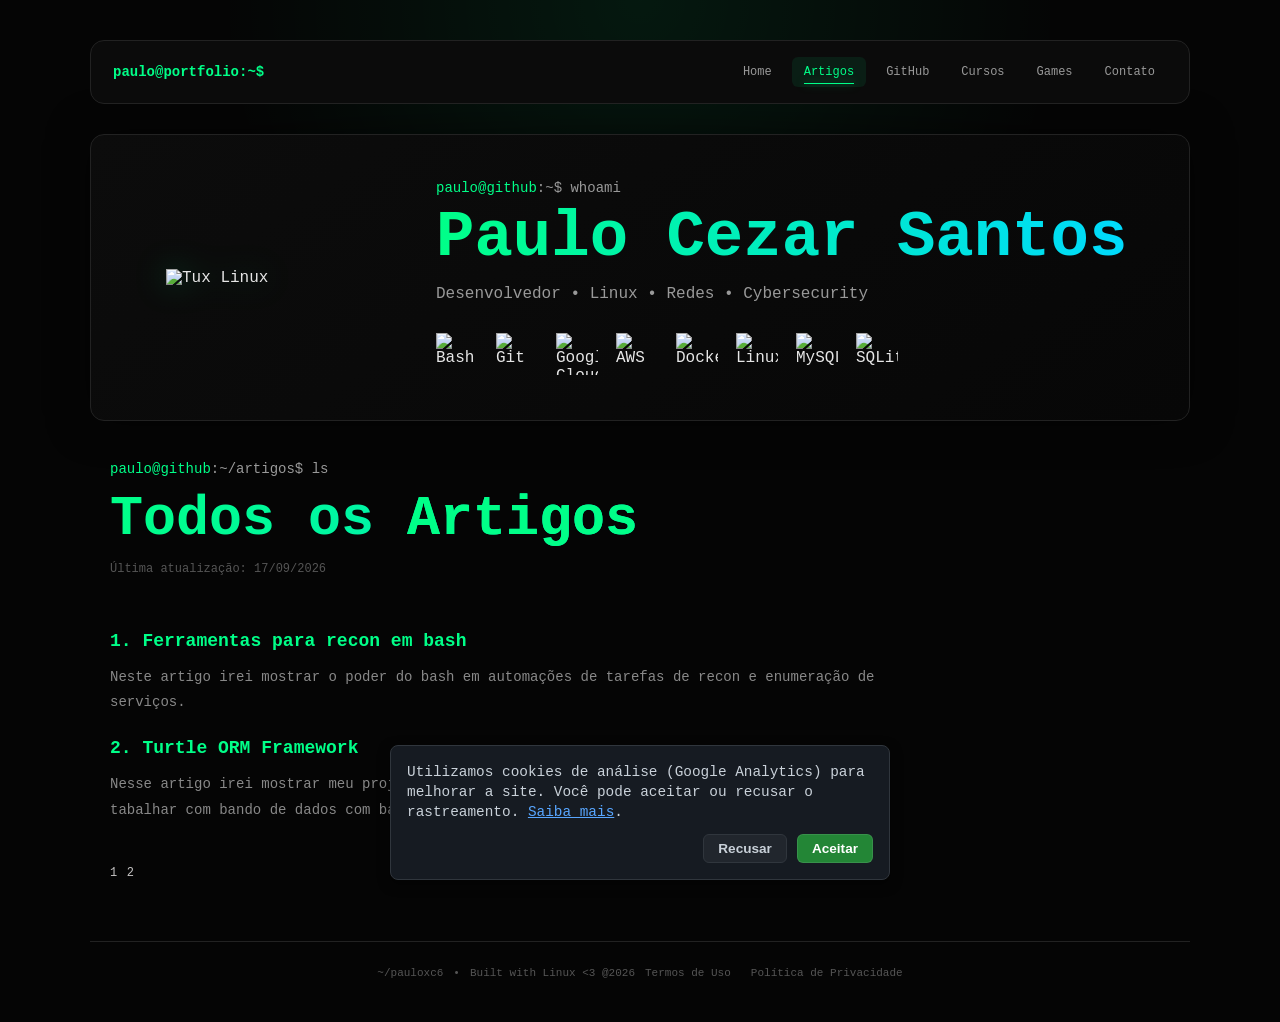
==== commit 9e8181d3: "fix: Cookie banner text fix" ====
--- a/artigos/index.html
+++ b/artigos/index.html
@@ -131,7 +131,7 @@
             <div id="cookie-banner" class="cookie-banner" style="display: none">
                 <div class="cookie-content">
                     <p>
-                        Utilizamos cookies de análise (Google Analytics) para melhorar a documentação. Você pode aceitar ou recusar o rastreamento.
+                        Utilizamos cookies de análise (Google Analytics) para melhorar a site. Você pode aceitar ou recusar o rastreamento.
                         <a href="../privacidade.html">Saiba mais</a>.
                     </p>
                     <div class="cookie-buttons">
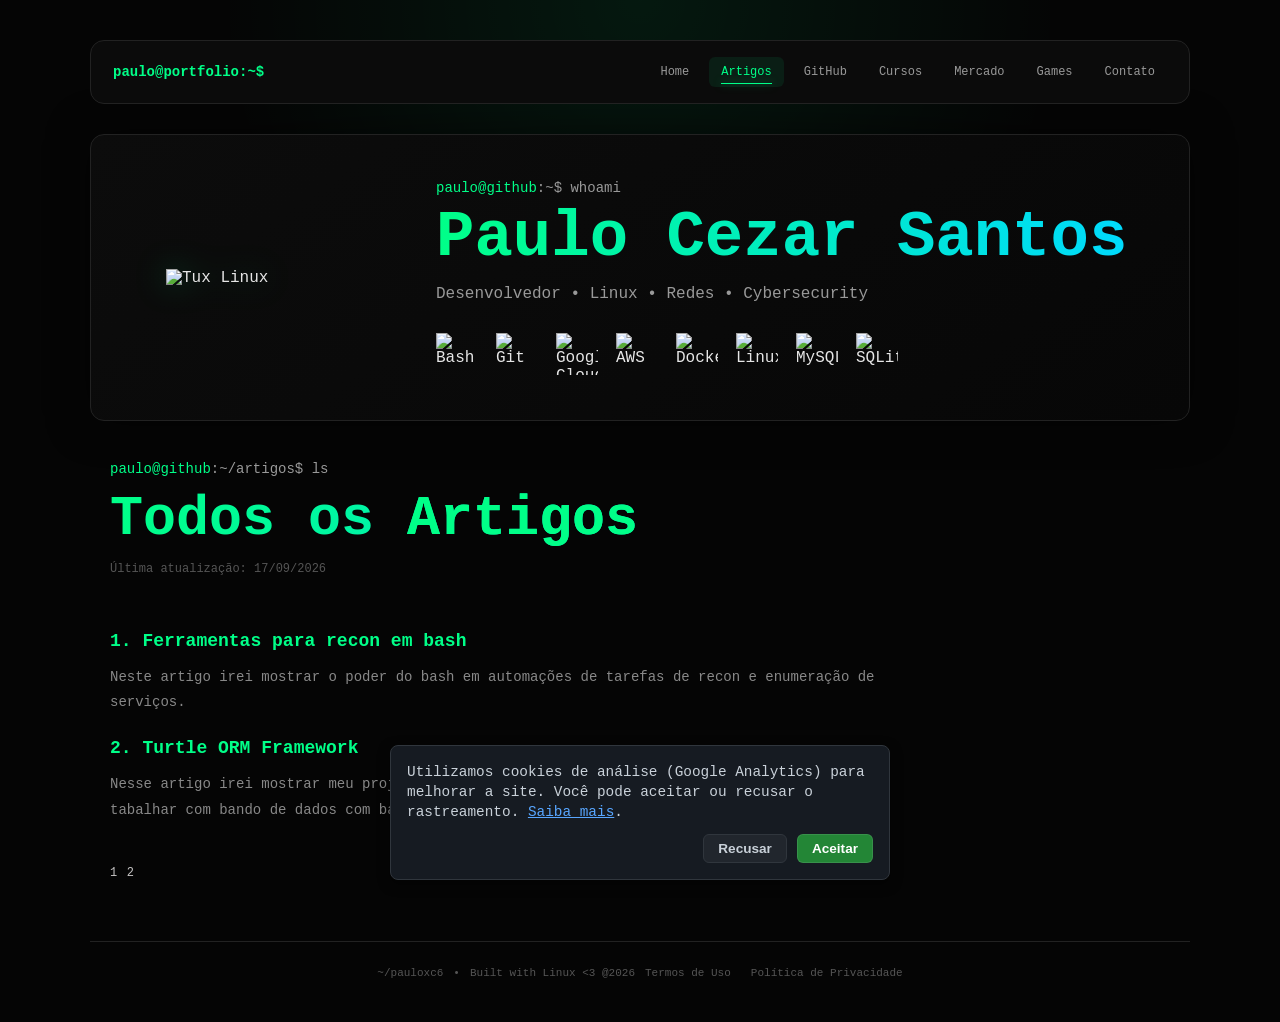
==== commit 4be87595: "Adjusts integration with Firestore and admin panel." ====
--- a/artigos/index.html
+++ b/artigos/index.html
@@ -67,6 +67,7 @@
                 <a href="../artigos/index.html" class="active">Artigos</a>
                 <a href="../index.html#repositories">GitHub</a>
                 <a href="../cursos/index.html">Cursos</a>
+                <a href="../v/vendas.html">Mercado</a>
                 <a href="../g/games.html">Games</a>
                 <a href="../contato.html">Contato</a>
             </nav>
--- a/style.css
+++ b/style.css
@@ -976,184 +976,6 @@
     }
 }
 
-/* =========================
-   SYSTEM LOG
-========================= */
-
-.system-log {
-    position: fixed;
-    right: 25px;
-    top: 25px;
-
-    max-width: 420px;
-
-    padding: 12px 16px;
-
-    background: rgba(5, 10, 7, 0.95);
-    border: 1px solid #1aff66;
-    border-radius: 6px;
-
-    color: #1aff66;
-
-    font-family: "Courier New", monospace;
-    font-size: 14px;
-
-    box-shadow: 0 0 10px rgba(26, 255, 102, 0.25), inset 0 0 10px rgba(26, 255, 102, 0.05);
-
-    opacity: 0;
-    transform: translateX(30px);
-
-    pointer-events: none;
-    z-index: 9999;
-
-    transition: opacity 0.4s ease, transform 0.4s ease;
-}
-
-/* Quando o log aparece */
-
-.system-log.show {
-    opacity: 1;
-    transform: translateX(0);
-}
-
-/* Prefixo */
-
-.log-prefix {
-    color: #00ff55;
-    margin-right: 8px;
-}
-
-/* Cursor */
-
-.log-cursor {
-    display: inline-block;
-
-    margin-left: 2px;
-
-    animation: blink 0.8s infinite;
-}
-
-/* Cursor piscando */
-
-@keyframes blink {
-    0%,
-    49% {
-        opacity: 1;
-    }
-
-    50%,
-    100% {
-        opacity: 0;
-    }
-}
-
-/* Mobile */
-
-@media (max-width: 700px) {
-    .system-log {
-        right: 15px;
-        top: 15px;
-        max-width: calc(100% - 30px);
-        font-size: 12px;
-    }
-}
-
-/* ================================
-   CONTACT FORM
-================================ */
-
-.enviar-contato {
-    display: flex;
-    flex-direction: column;
-
-    gap: 15px;
-}
-
-/* ================================
-   INPUTS
-================================ */
-
-.enviar-contato input,
-.enviar-contato textarea {
-    width: 100%;
-
-    padding: 14px 16px;
-
-    background: #080808;
-
-    border: 1px solid var(--border);
-    border-radius: 8px;
-
-    color: var(--text);
-
-    font-family: "JetBrains Mono", "Fira Code", "Cascadia Code", monospace;
-
-    font-size: 13px;
-
-    outline: none;
-
-    transition: border-color 0.2s ease, box-shadow 0.2s ease;
-}
-
-.enviar-contato textarea {
-    resize: vertical;
-
-    min-height: 160px;
-}
-
-/* ================================
-   PLACEHOLDER
-================================ */
-
-.enviar-contato input::placeholder,
-.enviar-contato textarea::placeholder {
-    color: #555;
-}
-
-/* ================================
-   FOCUS
-================================ */
-
-.enviar-contato input:focus,
-.enviar-contato textarea:focus {
-    border-color: var(--green);
-
-    box-shadow: 0 0 12px rgba(0, 255, 136, 0.08);
-}
-
-/* ================================
-   BUTTON
-================================ */
-
-.enviar-contato button {
-    align-self: flex-start;
-
-    padding: 10px 18px;
-
-    background: transparent;
-
-    border: 1px solid var(--green);
-    border-radius: 6px;
-
-    color: var(--green);
-
-    font-family: "Courier New", monospace;
-
-    font-size: 12px;
-
-    cursor: pointer;
-
-    transition: background 0.2s ease, color 0.2s ease, box-shadow 0.2s ease;
-}
-
-.enviar-contato button:hover {
-    background: var(--green);
-
-    color: #000;
-
-    box-shadow: 0 0 15px rgba(0, 255, 136, 0.25);
-}
-
 /* ================================
    LEGAL PAGES
 ================================ */
@@ -1210,7 +1032,9 @@
     line-height: 1.8;
 }
 
-/* Banner de Consentimento de Cookies */
+/* ========================================
+    Banner de Consentimento de Cookies
+================================ */
 .cookie-banner {
     position: fixed;
     bottom: 20px;
